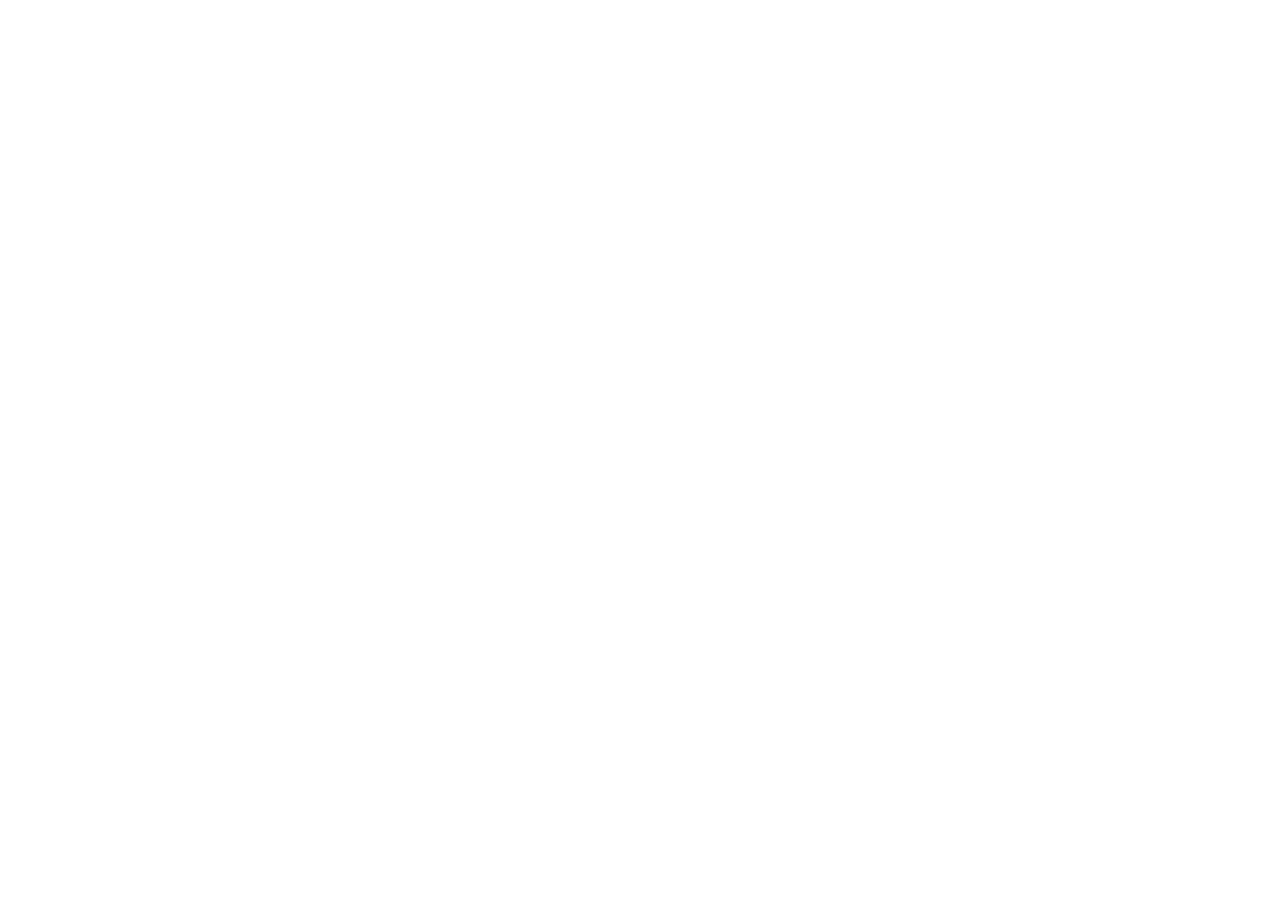
==== index.html @ ba805f77 "Update index.html" ====
<!DOCTYPE html>
<html lang="en">
<head>
    <meta charset="UTF-8">
    <meta name="viewport" content="width=device-width, initial-scale=1.0">
    <title>Ballefrans</title>
    <link rel="stylesheet" href="style.css">
</head>
<body>

    <script src="model.js"></script>
    <script src="controller.js"></script>
    <script src="view.js"></script>
</body>
</html>
---- style.css ----
html, body {
	height: 100%;
	width: 100%;
	padding: 0;
	margin: 0;
}
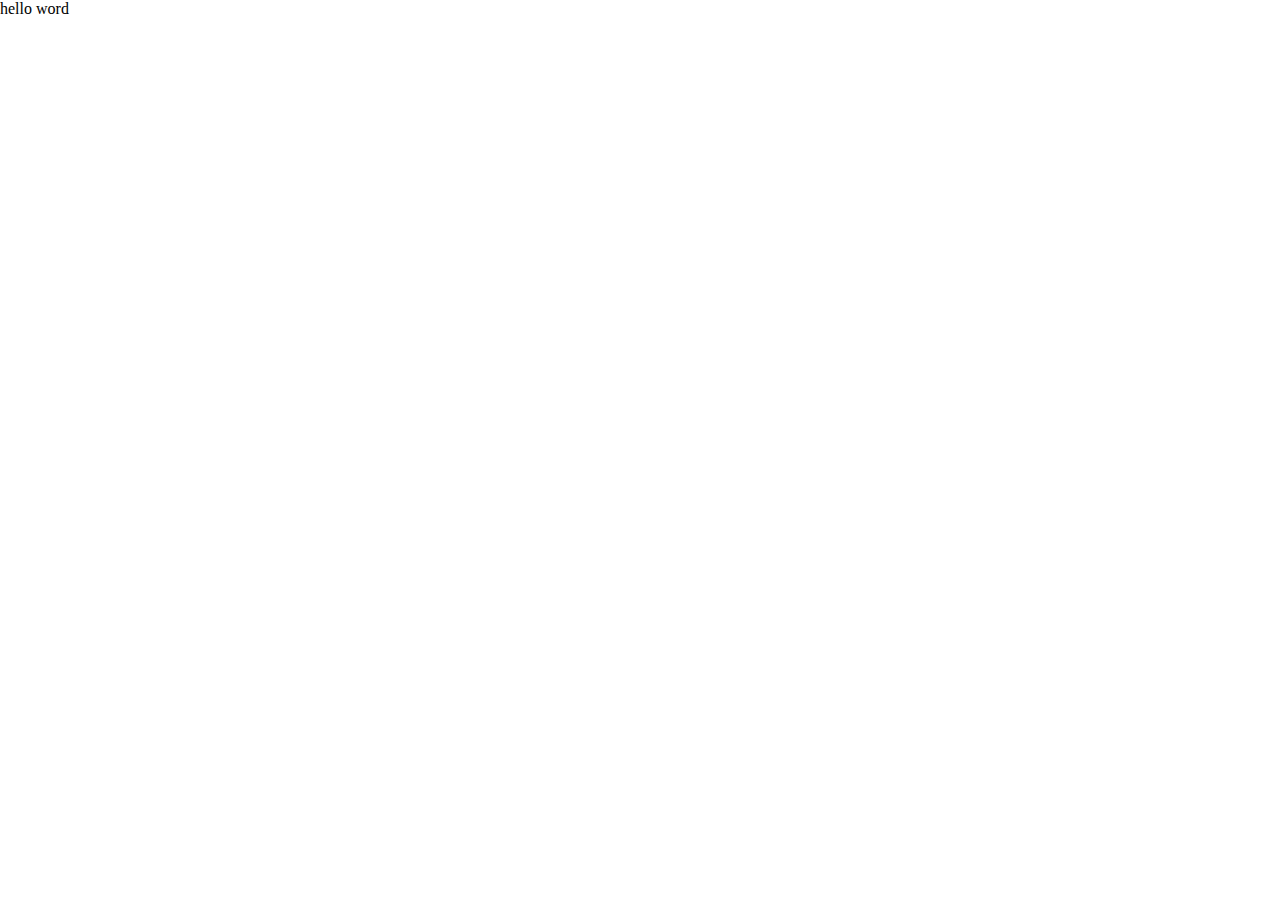
==== commit 7ce2b4cf: "Update index.html" ====
--- a/index.html
+++ b/index.html
@@ -7,7 +7,7 @@
     <link rel="stylesheet" href="style.css">
 </head>
 <body>
-
+     hello word
     <script src="model.js"></script>
     <script src="controller.js"></script>
     <script src="view.js"></script>
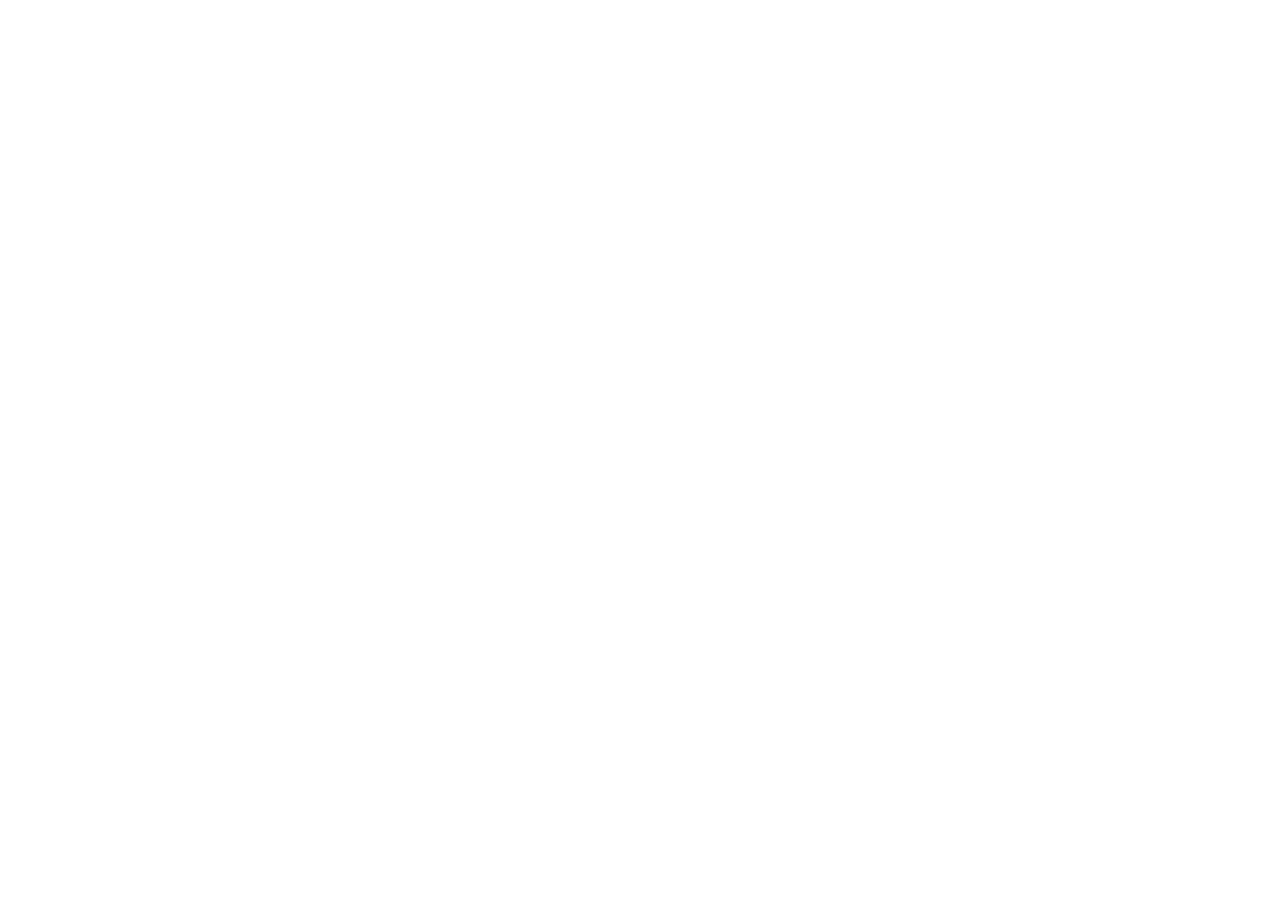
==== commit 7b1c9820: "a" ====
--- a/index.html
+++ b/index.html
@@ -3,11 +3,11 @@
 <head>
     <meta charset="UTF-8">
     <meta name="viewport" content="width=device-width, initial-scale=1.0">
-    <title>Ballefrans</title>
+    <title></title>
     <link rel="stylesheet" href="style.css">
 </head>
 <body>
-     hello word
+   
     <script src="model.js"></script>
     <script src="controller.js"></script>
     <script src="view.js"></script>
--- a/style.css
+++ b/style.css
@@ -1,6 +1 @@
-html, body {
-	height: 100%;
-	width: 100%;
-	padding: 0;
-	margin: 0;
-}
+
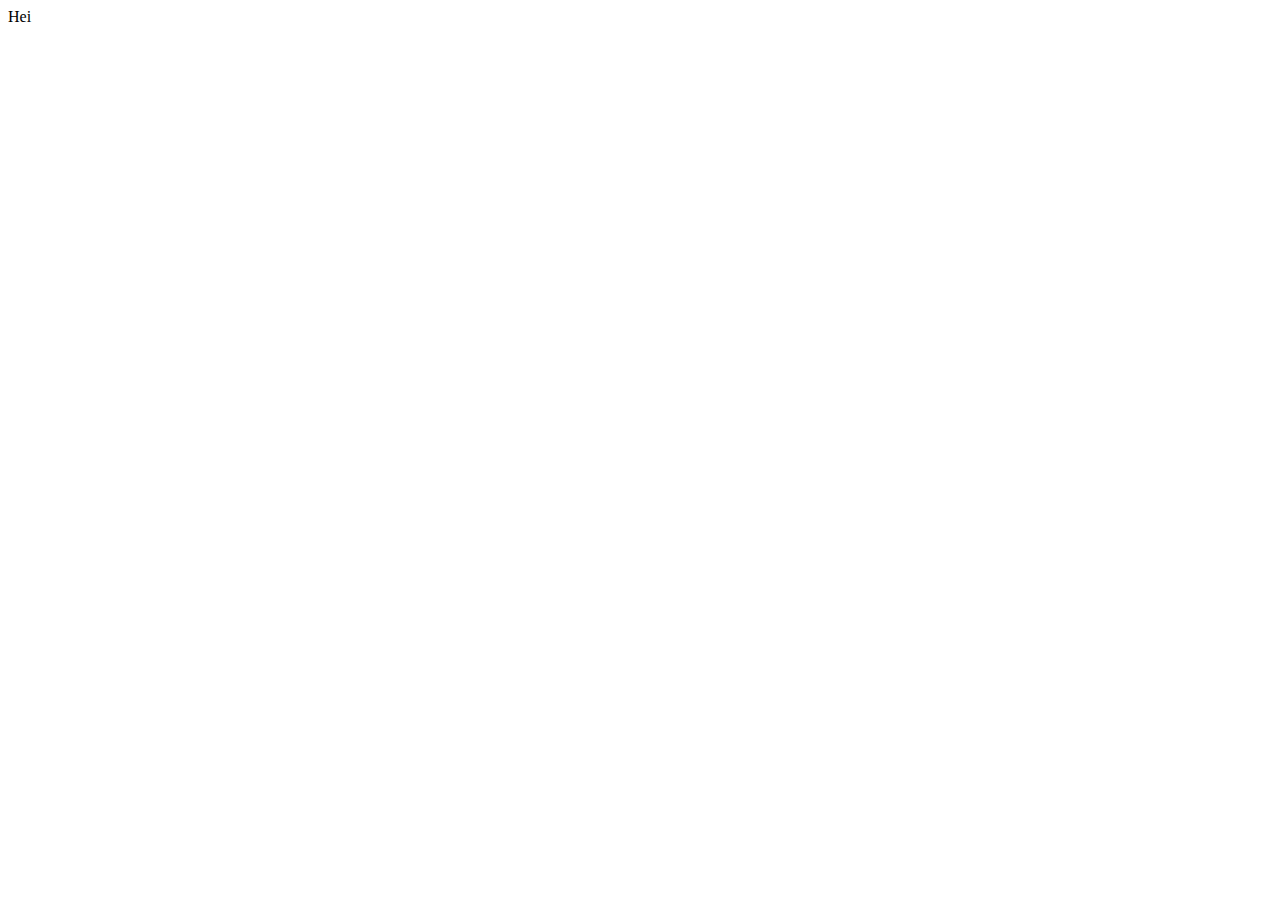
==== commit 3656c2e9: "kim" ====
--- a/index.html
+++ b/index.html
@@ -7,6 +7,7 @@
     <link rel="stylesheet" href="style.css">
 </head>
 <body>
+    <div id="app"></div>
    
     <script src="model.js"></script>
     <script src="controller.js"></script>
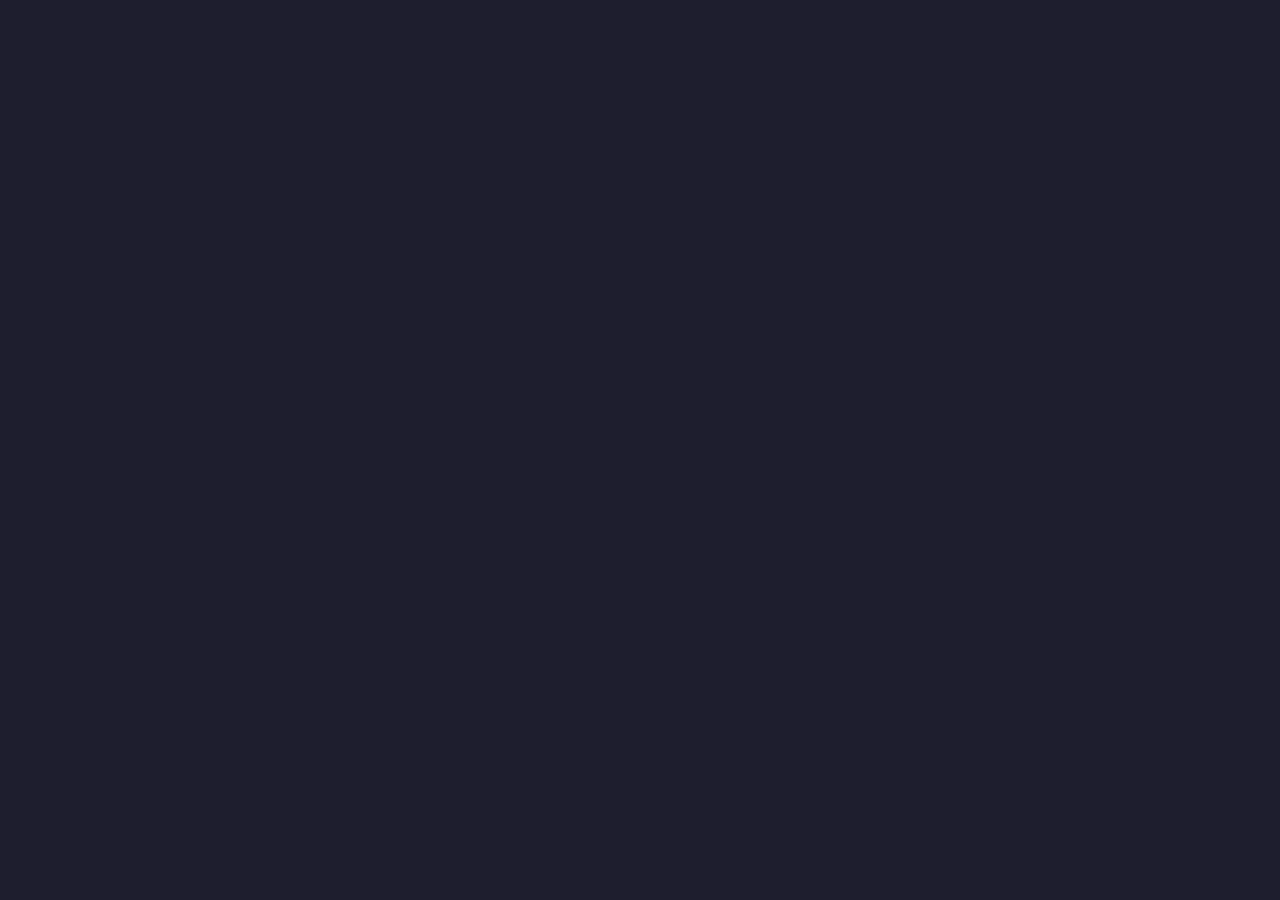
==== commit cf2d9b76: "design" ====
--- a/index.html
+++ b/index.html
@@ -7,10 +7,9 @@
     <link rel="stylesheet" href="style.css">
 </head>
 <body>
-    <div id="app"></div>
-   
     <script src="model.js"></script>
     <script src="controller.js"></script>
     <script src="view.js"></script>
+    <div id="app"></div>
 </body>
 </html>--- a/style.css
+++ b/style.css
@@ -1 +1,138 @@
+:root {
+    --rosewater: #f5e0dc;
+    --flamingo: #f2cdcd;
+    --pink: #f5c2e7;
+    --mauve: #cba6f7;
+    --red: #f38ba8;
+    --maroon: #eba0ac;
+    --peach: #fab387;
+    --yellow: #f9e2af;
+    --green: #a6e3a1;
+    --teal: #94e2d5;
+    --sky: #89dceb;
+    --sapphire: #74c7ec;
+    --blue: #89b4fa;
+    --lavender: #b4befe;
+    --text: #cdd6f4;
+    --gray: #a6adc8;
+    --base: #1e1e2e;
+}
 
+
+html, body {
+    margin: 0;
+    padding: 0;
+
+    height: 100%;
+    width: 100%;
+    display: flex;
+    align-items: center;
+    justify-content: center;
+
+    background-color: var(--base);
+}
+
+button:hover {
+    opacity: 0.7;
+    cursor: pointer;
+}
+
+#app {
+    width: 100%;
+    height: 100%;
+    display: flex;
+    flex-direction: row;
+    justify-content: center;
+    align-items: center;
+    gap: 8%;
+}
+
+/* container names: #you-met, #you-found */
+/* container items */
+
+#you-met,
+#you-found {
+    display: flex;
+    flex-direction: column;
+    align-items: center;
+    gap: 20px;
+}
+
+.you_met-found__text {
+    font-size: 3em;
+    font-family: system-ui;
+    color: var(--text);
+}
+
+.you_met-found__window {
+    width: 400px;
+    height: 400px;
+    border-radius: 1em;
+
+    background-color: var(--gray);
+}
+
+.you_met-found__button {
+    font-size: 1.5em;
+    font-family: system-ui;
+    background-color: var(--rosewater);
+    border: none;
+    outline: none;
+    border-radius: 5px;
+}
+
+#road {
+    display: flex;
+    justify-content: center;
+    align-items: center;
+    width: 400px;
+    height: 2000px;
+    padding: 20px;
+    background-color: var(--gray);
+    border-left: 5px solid black;
+    border-right: 5px solid black;
+}
+
+/* container */
+#car {
+    height: 650px;
+    width: 400px;
+    background-color: wheat;
+    display: flex;
+    flex-direction: column;
+    align-items: center;
+    justify-content: center;
+}
+
+#car__front {
+    width: 200px;
+    height: 20px;
+    background-color: green;
+}
+
+#car__middle {
+    background-color: rgb(180, 134, 47);
+    width: 300px;
+    height: 400px;
+    display: flex;
+    flex-direction: row;
+}
+
+#car__middle__roof {
+    background-color: green;
+    width: 200px;
+    height: 200px;
+}
+
+#car__middle__left-doors {
+}
+
+#car__middle__right-doors {
+}
+
+
+#car__back {
+    width: 200px;
+    height: 20px;
+    background-color: green;
+}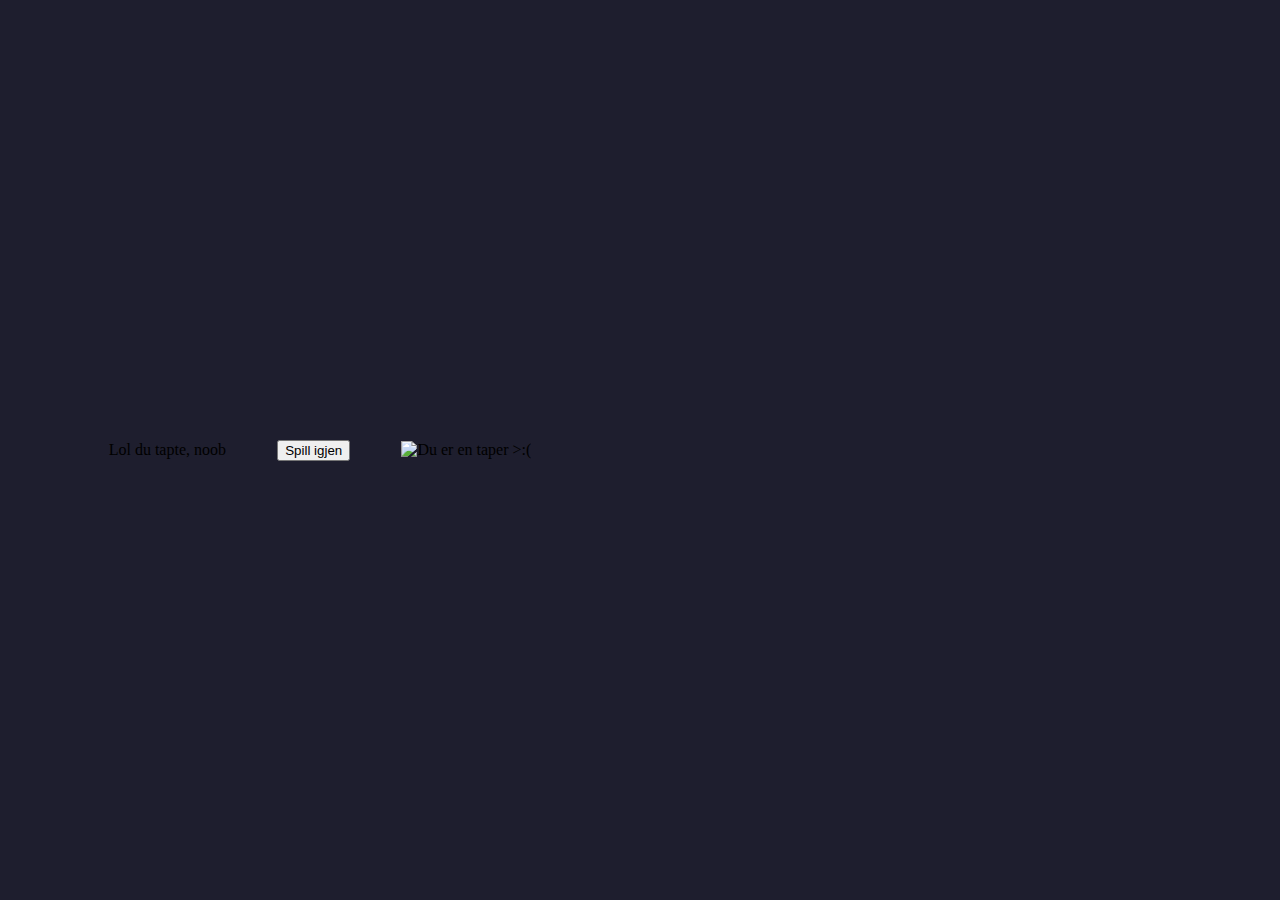
==== commit d2c674e3: "r" ====
--- a/index.html
+++ b/index.html
@@ -7,6 +7,8 @@
     <link rel="stylesheet" href="style.css">
 </head>
 <body>
+    <div id="app"></div>
+   
     <script src="model.js"></script>
     <script src="controller.js"></script>
     <script src="view.js"></script>
--- a/style.css
+++ b/style.css
@@ -93,11 +93,13 @@
     border-right: 5px solid black;
 }
 
+
+/*---------------------------------------------*/
+
+
 /* container */
 #car {
-    height: 650px;
-    width: 400px;
-    background-color: wheat;
+    position: relative;
     display: flex;
     flex-direction: column;
     align-items: center;
@@ -105,34 +107,144 @@
 }
 
 #car__front {
+    border-bottom: 180px solid red;
+    border-left: 20px solid transparent;
+    border-right: 20px solid transparent;
+    width: 260px;
+    z-index: 10;
+}
+
+#car__middle {
+    display: flex;
+    flex-direction: row;
+    justify-content: center;
+    align-items: center;
+    z-index: 10;
+}
+
+#roof {
+    width: 300px;
+    height: 300px;
+    background-color: red;
+    z-index: 10;
+}
+
+.roof-frame {
+    position: absolute;
+    top: 217px;
+    left: 47px;
+    width: 230px;
+    height: 190px;
+    border: 2px solid black;
+    border-radius: 1em;
+}
+
+.front-window {
+    border-top: 70px solid gray;
+    border-left: 20px solid transparent;
+    border-right: 20px solid transparent;
     width: 200px;
-    height: 20px;
-    background-color: green;
-}
-
-#car__middle {
-    background-color: rgb(180, 134, 47);
-    width: 300px;
-    height: 400px;
-    display: flex;
-    flex-direction: row;
-}
-
-#car__middle__roof {
-    background-color: green;
-    width: 200px;
-    height: 200px;
-}
-
-#car__middle__left-doors {
-}
-
-#car__middle__right-doors {
-}
-
+    margin-left: auto;
+    margin-right: auto;
+    margin-top: -40px;
+    z-index: 10;
+}
+
+.front-side-windows {
+    border-left: 20px solid gray;
+    border-right: 20px solid gray;
+    border-top: 30px solid transparent;
+    border-bottom: 5px solid transparent;
+    height: 100px;
+    margin-top: -30px;
+    margin-bottom: 20px;
+    z-index: 10;
+}
+
+.back-side-windows {
+    border-left: 20px solid gray;
+    border-right: 20px solid gray;
+    border-top: 5px solid transparent;
+    border-bottom: 30px solid transparent;
+    height: 70px;
+    z-index: 10;
+}
+
+.back-window {
+    border-bottom: 30px solid gray;
+    border-left: 10px solid transparent;
+    border-right: 10px solid transparent;
+    width: 220px;
+    margin-left: auto;
+    margin-right: auto;
+    margin-bottom: -20px;
+    margin-top: -20px;
+    z-index: 10;
+}
+
+.door-container {
+    display: flex;
+    flex-direction: column;
+    gap: 10px;
+    margin-bottom: 20px;
+    z-index: 10;
+}
+
+.door {
+    width: 10px;
+    height: 120px;
+    background-color: red;
+    z-index: 10;
+}
+
+.door-left {
+    border-radius: 50% 0 0 50%;
+    z-index: 10;
+}
+
+.door-right {
+    border-radius: 0 50% 50% 0;
+    z-index: 10;
+}
 
 #car__back {
-    width: 200px;
-    height: 20px;
-    background-color: green;
+    border-top: 70px solid red;
+    border-left: 10px solid transparent;
+    border-right: 10px solid transparent;
+    width: 280px;
+    z-index: 10;
+}
+
+.border {
+    border: 2px solid black;
+    z-index: 10;
+}
+
+.tyre {
+    position: absolute;
+    width: 70px;
+    height: 100px;
+    border-radius: 10px;
+    background-color: black;
+    z-index: 0;
+}
+
+.tyre-front-left {
+    top: 100px;
+    left: 0;
+}
+
+.tyre-front-right {
+    top: 100px;
+    right: 0;
+}
+
+.tyre-back-left {
+    bottom: 40px;
+    left: 0;
+}
+
+.tyre-back-right {
+    bottom: 40px;
+    right: 0;
 }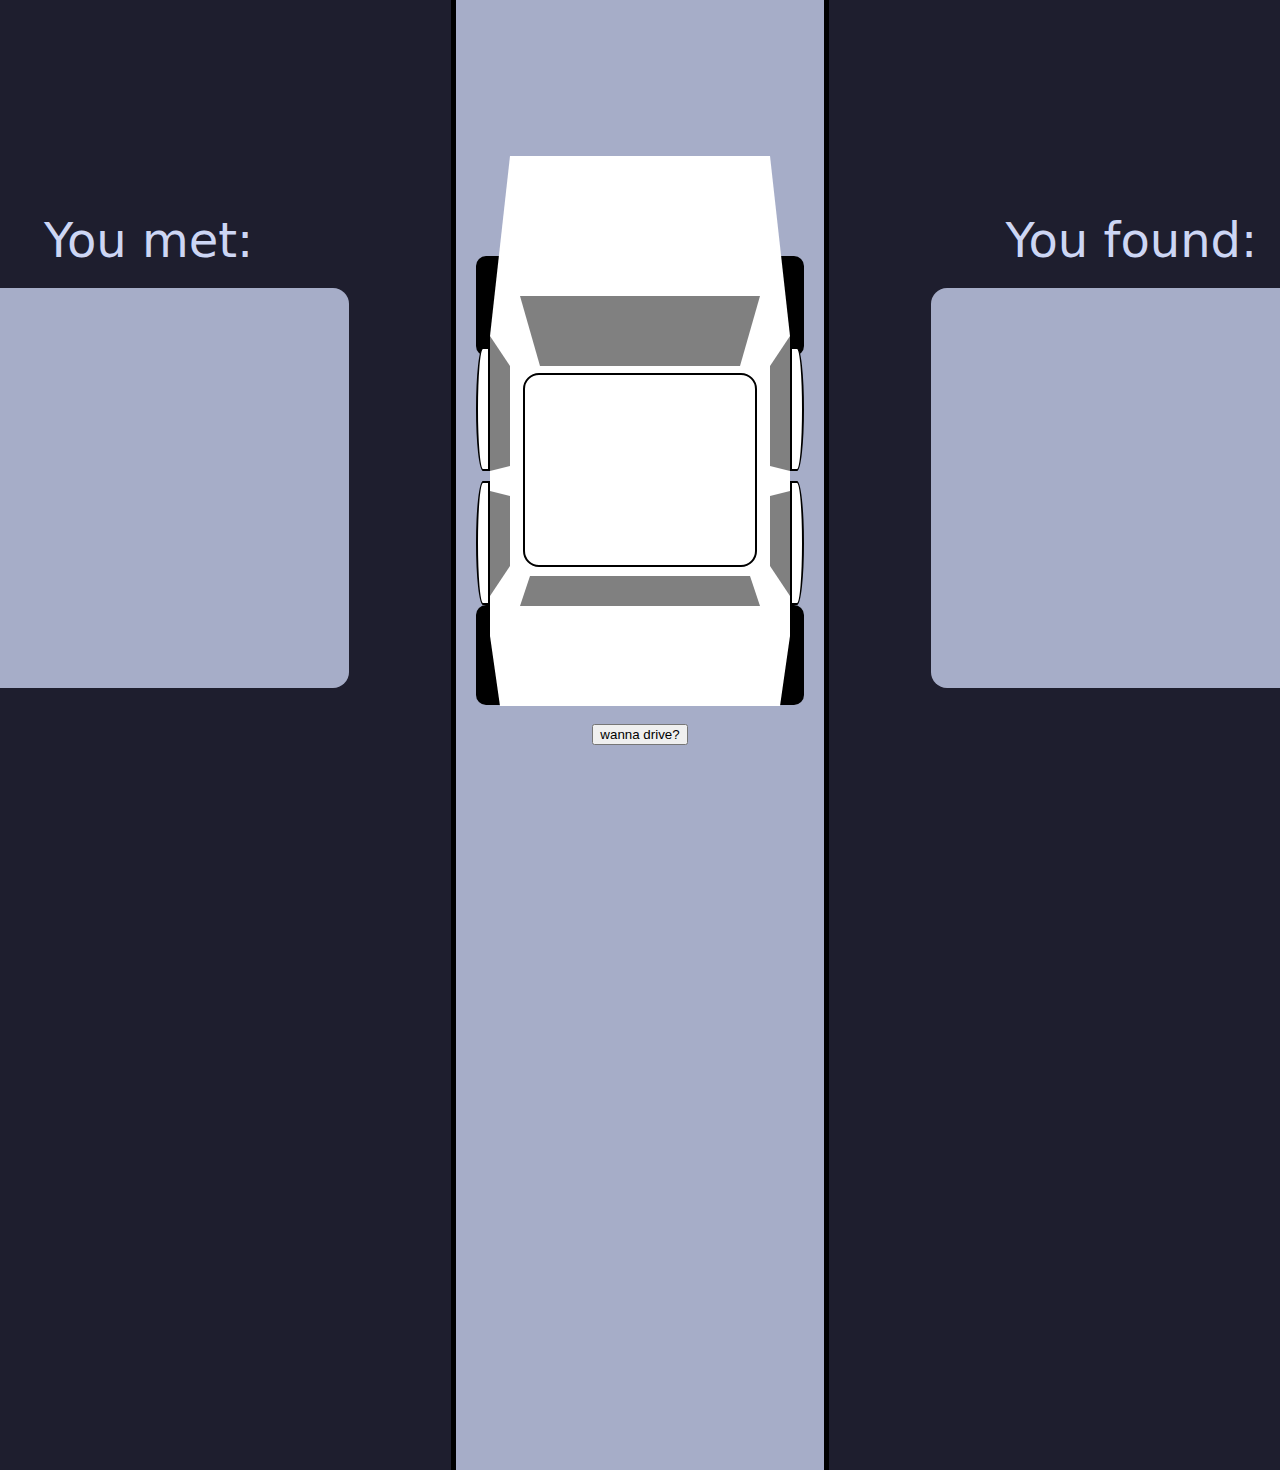
==== commit c818cee5: "removed one app div" ====
--- a/index.html
+++ b/index.html
@@ -8,10 +8,8 @@
 </head>
 <body>
     <div id="app"></div>
-   
     <script src="model.js"></script>
     <script src="controller.js"></script>
     <script src="view.js"></script>
-    <div id="app"></div>
 </body>
 </html>--- a/style.css
+++ b/style.css
@@ -1,3 +1,17 @@
+/*
+*
+* #car__front:  border-bottom: 180px solid red;
+* #roof:        background-color: red;
+* #car__back:   border-top: 70px solid red;
+*
+* #front-left-door:   background-color: red;
+* #front-right-door:  background-color: red;
+* #back-left-door:    background-color: red;
+* #back-right-door:   background-color: red;
+*
+*/
+
+
 :root {
     --rosewater: #f5e0dc;
     --flamingo: #f2cdcd;
@@ -107,7 +121,7 @@
 }
 
 #car__front {
-    border-bottom: 180px solid red;
+    border-bottom: 180px solid white;
     border-left: 20px solid transparent;
     border-right: 20px solid transparent;
     width: 260px;
@@ -125,7 +139,7 @@
 #roof {
     width: 300px;
     height: 300px;
-    background-color: red;
+    background-color: white;
     z-index: 10;
 }
 
@@ -193,8 +207,23 @@
 .door {
     width: 10px;
     height: 120px;
-    background-color: red;
-    z-index: 10;
+    z-index: 10;
+}
+
+#front-left-door {
+    background-color: white;
+}
+
+#front-right-door {
+    background-color: white;
+}
+
+#back-left-door {
+    background-color: white;
+}
+
+#back-right-door {
+    background-color: white;
 }
 
 .door-left {
@@ -208,7 +237,7 @@
 }
 
 #car__back {
-    border-top: 70px solid red;
+    border-top: 70px solid white;
     border-left: 10px solid transparent;
     border-right: 10px solid transparent;
     width: 280px;
